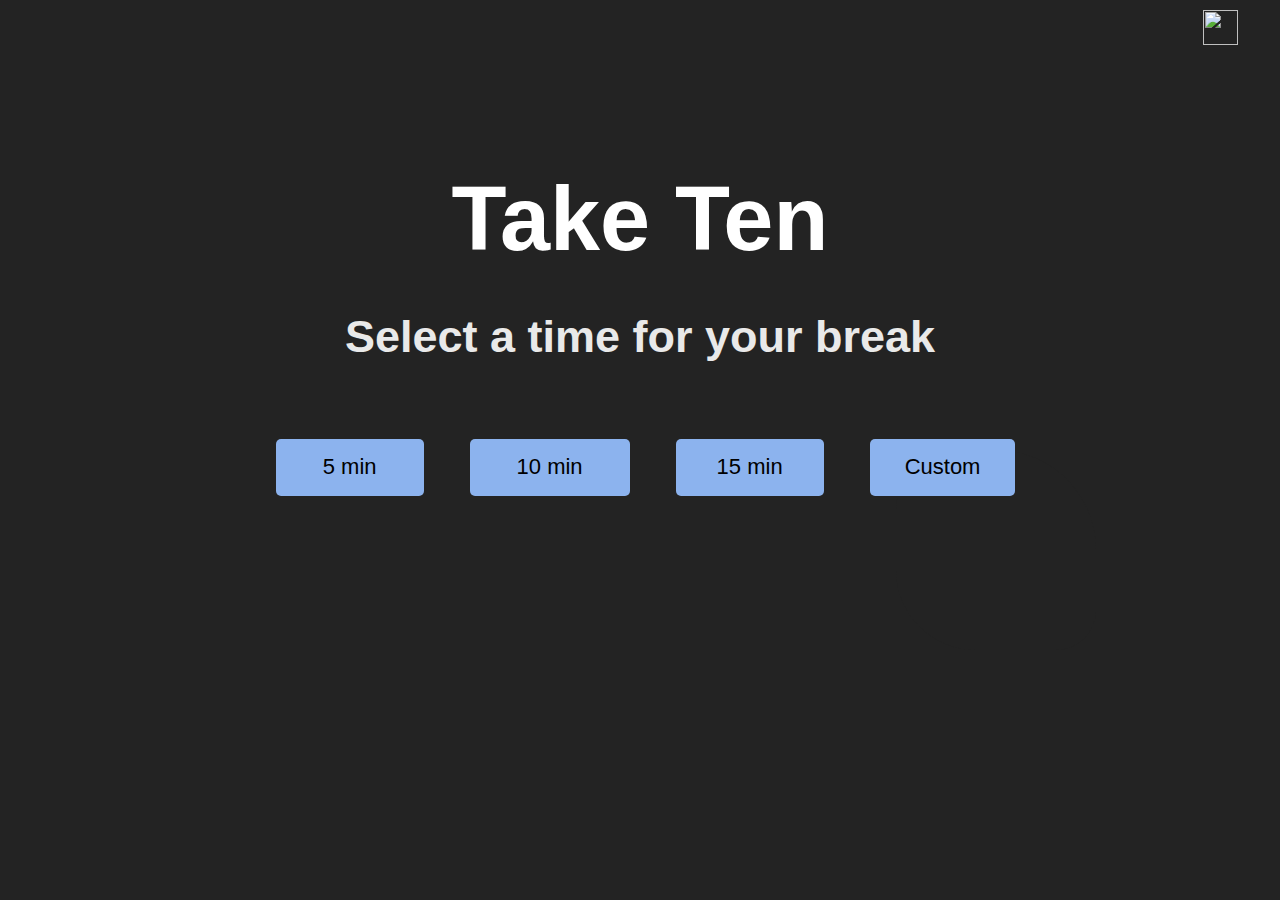
==== index.html @ 11f80980 "Add files via upload" ====
﻿<html>
<head>
    <meta name="viewport" content="width=device-width, height=device-height, initial-scale=1.0">
    <!-- <meta name="color-scheme" content="dark"> -->
    <link rel="stylesheet" type="text/css" href="main.css">
    <!-- <link rel="icon" type="image/x-icon" href="assets/icon.svg"> -->
    <!-- <link rel="stylesheet" href="styles/IconFont.css"> -->
    <link rel="stylesheet" type="text/css" href="bootstrap.css">
    <script src="scripts/jquery.min.js"></script>
    <script src="scripts/sweetalert.min.js"></script>

    <!-- Primary Meta Tags -->
    <title>Take Ten</title>
    <meta name="title" content="Self-Destructing Tabs">
    <meta name="description" content="Tackle procrastination by using self-destructing tabs and boost your productivity.">

    <!-- Open Graph / Facebook -->
    <meta property="og:type" content="website">
    <meta property="og:url" content="https://breaks.eu.org/">
    <meta property="og:title" content="Take a Break - Self-Destructing Tabs">
    <meta property="og:description"
        content="Tackle procrastination by using self-destructing tabs and boost your productivity.">
    <meta property="og:image" content="assets/banner.png">

    <!-- Twitter -->
    <!-- <meta property="twitter:card" content="summary_large_image">
    <meta property="twitter:url" content="https://breaks.eu.org/">
    <meta property="twitter:title" content="Take a Break - Self-Destructing Tabs">
    <meta property="twitter:description"
        content="Tackle procrastination by using self-destructing tabs and boost your productivity.">
    <meta property="twitter:image" content="assets/banner.png"> -->

</head>

<body class="main">
    <!-- Blobs Added -->
  <div class="shape-blob" ></div>
	<div class="shape-blob one" ></div>
	<div class="shape-blob two" ></div>
	<!-- <div class="shape-blob bone" ></div> -->
    <!-- @A dropdown menu for controlling notifications and audio alerts.----------------------------------------------------------------------------------------------------------------------------- -->
    <div class="top">
        <a  class="dropbtn" onmouseover="inside2()" onmouseleave="outside2()"  onclick="btnClick()">
            <img src="assets/settings.svg" width="35rem" height="35rem">
        </a><br>
        <div class="list" id="list2" onmouseover="inside2()" onmouseleave="outside2() ">
            <p id="show"></p>
            <label class="switch" id="switch1">
                <input type="checkbox" id="notification">
                <span onclick="Notif_Click()">Notifications</span>
            </label>
            <!-- <br>
            <label class="switch" id="switch2" >
                <input type="checkbox" id="audioAlert">
                <span onclick="Audio_Click()">Audio Alerts</span>
            </label>
            <br> -->
            <!-- <label class="switch" id="switch3" style="padding-bottom: 0.5rem;">
                <input type="checkbox" id="themeid">
                <span onclick="theme()">Color Theme</span>
            </label>
            <br> -->

        </div>

    </div>
    <!-- @2 computerised voice alert audio added which will not be visible on home screen----------------------------------------------- -->
    <!-- <div>
        <audio id="audio1" src="assets/male50.mp3" controls style="display: none;"></audio>
        <audio id="audio2" src="assets/male90.mp3" controls style="display: none;"></audio>
    </div> -->

    <h1 id="header">Take Ten</h1>
    <h2 id="subHeader" href="">Select a time for your break</h2>
    <div class="extra-btn">
        <button class="pause-btn">Pause</button>
        <button class="stop-btn">Stop</button>
    </div>
    <div id="time" style="display: none"></div>
    <div class="buttons" id="buttons">
        <ul>

            <li><a class="time-button" id="btn_front" onclick="choice(this,5)">5 min</a></li>
            <li><a class="time-button" id="btn_midL" onclick="choice(this,10)">10 min</a></li>
            <li><a class="time-button" id="btn_midR" onclick="choice(this,15)">15 min</a></li>
            <li><a class="time-button" id="btn_end" onclick="Custom(this)">Custom</a></li>


        </ul>
    </div>

    <div class="content" style="display: none">
        <div class="custom-url">
            <h3 id="content-label">Enter website directly</h3>
            <div class="enterUrlDiv">
                <input id="enterUrl" pattern="https?://.+"
                    class="form-control ui-autocomplete-input" placeholder="Go to..." name="keywords" type="url"
                    autocomplete="off" style="background: #353535;">
                <a id="urlClick" class="iconfont icon-arrow-right"></a>
            </div>
        </div>
        <h3 id="content-label">Add or select a website</h3>
        <div class="website_grid">
            <ul class="rig columns-6 websites" id="grid">
            </ul>
        </div>
    </div>

    <div class="buttons" id="takeAnotherButton" style="display: none">
        <ul>
            <li><a class="takeAnother" id="takeAnother" href="index.html">Take another break?</a></li>
        </ul>
    </div>

<!--
    <footer>

        <div id="author" class="footer-part">Copyright © Daksh P. Jain</div>
        <div id="social_icons">
            <li>
                <a href="https://daksh.eu.org" target="_blank" title="Website">
                    <span class="iconfont icon-web">
                    </span>
                </a>
            </li>
            <li>
                <a href="https://github.com/daksh777/takeabreak" target="_blank " title="GitHub">
                    <span class="iconfont icon-github" style="padding-left: 15px;">
                    </span>
                </a>
            </li>
        </div>
    </footer> -->

    <script src="scripts/jquery.scrollTo.min.js"></script>
    <script type="text/javascript" src="scripts/jquery.fancybox.pack.js?v=2.1.5"></script>
    <script type="text/javascript" src="scripts/bootstrap.min.js"></script>

    <script src="scripts/main.js" type="text/javascript"></script>
    <script>
        window.onbeforeunload = function () {
            closeChildren();

        };
    </script>

    <div class="modal fade" id="myModal" role="dialog">
        <div class="modal-dialog">
            <div class="modal-content">
                <div class="modal-header">
                    <button type="button" class="close" data-dismiss="modal">
                        <span aria-hidden="true">&times;</span>
                        <span class="sr-only">Close</span>
                    </button>
                    <h4 class="modal-title" id="myModalLabel">Add Custom Site</h4>
                </div>

                <div class="modal-body">
                    <form class="custom-site-form">
                        <div class="form-group">
                            <label class="col-sm-2 control-label" for="inputEmail3"
                                style="color: white;font-family: 'Product Sans'">Card Label</label>
                            <div class="col-sm-10" style="padding-bottom: 15px;padding-top: 10px;">
                                <input type="site" class="form-control" id="inputSiteName"
                                    placeholder="My personal website" autofocus>
                                <p style="display: none; margin-top: 4px; margin-left: 3px;" id="erro"></p>
                            </div>
                        </div>
                        <div class="form-group">
                            <label class="col-sm-2 control-label" for="inputPassword3"
                                style="color: white;font-family: 'Product Sans'">Link</label>
                            <div class="col-sm-10" style="padding-top: 10px;">
                                <input type="site_link" class="form-control" id="inputSiteLink"
                                    placeholder="https://khushigupta123.github.io/CV/" <!--onblur="checkURL(this)" -->
                                <p style="display: none; margin-top: 4px; margin-left: 3px;" id="error"></p>
                            </div>
                        </div>
                    </form>
                </div>

                <div class="modal-footer">
                    <button type="button" class="btn btn-secondary" data-dismiss="modal" id="modalClose">Close</button>
                    <button type="submit" class="btn btn-primary" id="addSiteButton">Add Site</button>
                </div>
            </div>
        </div>
    </div>
    </div>

</body>

</html>
---- main.css ----
@import url('https://fonts.googleapis.com/css2?family=Roboto+Slab&display=swap');

.swal2-styled {
    font-family: 'Product Sans';
}

.swal2-styled.swal2-confirm {
    color: #000 !important;
    background-color: rgb(140, 179, 238) !important;
}

body,
html {
    overflow: auto !important;
}

@font-face {
    font-family: 'Product Sans';
    src: url('../fonts/ProductSans-Bold.woff2') format('woff2'),
        url('fonts/ProductSans-Bold.woff') format('woff');
    font-weight: bold;
    font-style: normal;
    font-display: swap;
}

@font-face {
    font-family: 'Product Sans';
    src: url('../fonts/ProductSans-Regular.woff2') format('woff2'),
        url('fonts/ProductSans-Regular.woff') format('woff');
    font-weight: normal;
    font-style: normal;
    font-display: swap;
}

@media screen {
    html {
        padding: 10px;
    }

    .buttons ul {
        left: 54%;
    }
}

#delete {
    border-color: transparent;
}

#delete {
    border-color: transparent;
    cursor: pointer;
    z-index: 100;
    margin-left: -25px;
    margin-top: -4.5vh;
    padding-top: 5vh;
    padding-right: 5px;

}

@media screen and (max-width:690px) {
    #delete {
        margin-left: 232px;
        margin-top: -27.2vh;
    }
}

.rig ul li {
    display: inline;
    text-align: center
}

li {
    display: list-item
}

h1,
ul.rig li {
    font-family: 'Product Sans', sans-serif
}

ul.rig li {
    background: #fff
}

ul.rig {
    list-style: none;
    font-size: 0;
    margin-right: 10%
}

ul.rig li {
    background-color: #353535;
    display: inline-block;
    padding: 15px;
    margin: 0 0 2.5% 2.5%;
    font-size: 1.6vw;
    text-align: center;
    vertical-align: top;
    box-sizing: border-box;
    -moz-box-sizing: border-box;
    -webkit-box-sizing: border-box;
    border-radius: 5px;
    transition: .3s
}

ul.rig li:hover {
    background: #424242;
    transition: .3s
}

ul.rig li img {
    max-width: 100%;
    height: 12%;
    margin: 0 0 13px
}

ul.rig li h3 {
    margin: 0 0 5px
}

ul.rig li p {
    font-size: .9em;
    line-height: 0;
    margin: 10px 0 8px;
    color: #2b2b2b
}

ul.rig.websites li p {
    color: #fff;
    line-height: 0;
    margin: 10px 0 8px;
    font-size: 1.5vw
}

ul.rig.columns-6 li {
    cursor: pointer;
    width: 14.16%
}

@media screen and (max-width:690px) {
    ul.rig.columns-6 li {
        width: auto;
    }

    ul.rig li {
        display: list-item;
        margin: 10%;
    }

    ul.rig.websites li p {
        font-size: 5vw;
    }

    .form-control,
    input[type=password],
    input[type=select],
    input[type=text] {
        padding: 0px 25px !important;
        margin: 0;
    }
}

/* Styling of the Dropdown begins------------------------------------------------------------------------------------------------------ */
.top{
    width: 100%;
    height: max-content;
    margin: 0rem;
    display: block;
}
.dropbtn{
    float: right;
    margin: 0rem 2rem 0rem 0rem;
    transition: 0.3s ease-in-out;
 }
 .dropbtn:hover{
    cursor: pointer;
    transform-origin: center;
    transform: rotate(120deg);
 }
 #list2{
    height:50px;
    margin: 1rem -4rem 0rem 0rem;
    float: right;
    display: none;
    background-color: #353535;
    border-radius: 5px;
 }
 #list2 label{
    text-decoration: none;
    color: white;
    pointer-events: none;
 }
 #list2 span:hover{
    color: grey;
    cursor: pointer;
 }
 #list2 input:hover{
     cursor: pointer;
 }
 .switch {
    z-index: 0;
    position: relative;
    display: inline-block;
    padding: 0.8rem 2rem 0rem 2rem;
    color: rgba(var(--pure-material-onsurface-rgb, 0, 0, 0), 0.87);
    font-family: var(--pure-material-font, "Roboto", "Segoe UI", BlinkMacSystemFont, system-ui, -apple-system);
    font-size: 16px;
    line-height: 1.5;
}

/* @Input Checkbox Styling */
.switch > input {
    appearance: none;
    -moz-appearance: none;
    -webkit-appearance: none;
    z-index: -1;
    position: absolute;
    right: 1rem;
    top: 0.1rem;
    display: block;
    margin: 0;
    border-radius: 50%;
    width: 40px;
    height: 40px;
    background-color: rgba(var(--pure-material-onsurface-rgb, 0, 0, 0), 0.38);
    outline: none;
    opacity: 0;
    transform: scale(1);
    pointer-events: auto;
    transition: opacity 0.3s 0.1s, transform 0.2s 0.1s;
}

/* @Span Styling */
.switch > span {
    display: inline-block;
    width: 100%;
    cursor: pointer;
    pointer-events: auto;
}
.switch > span::before {
    content: "";
    float: right;
    display: inline-block;
    margin: 5px 0 5px 10px;
    border-radius: 7px;
    width: 36px;
    height: 14px;
    background-color: rgba(var(--pure-material-onsurface-rgb, 0, 0, 0), 0.38);
    vertical-align: top;
    transition: background-color 0.2s, opacity 0.2s;
}
.switch > span::after {
    content: "";
    position: absolute;
    top: 0.9rem;
    right: 3rem;
    border-radius: 50%;
    width: 20px;
    height: 20px;
    background-color: rgb(var(--pure-material-onprimary-rgb, 255, 255, 255));
    box-shadow: 0 3px 1px -2px rgba(0, 0, 0, 0.2), 0 2px 2px 0 rgba(0, 0, 0, 0.14), 0 1px 5px 0 rgba(0, 0, 0, 0.12);
    transition: background-color 0.2s, transform 0.2s;
}

/* @Checkbox Checked */
.switch > input:checked {
    right: 1.3rem;
    top: 0.3rem;
    background-color: rgb(var(--pure-material-primary-rgb, 33, 150, 243));
}

.switch > input:checked + span::before {
    background-color: rgba(var(--pure-material-primary-rgb, 33, 150, 243), 0.6);
}

.switch > input:checked + span::after {
    background-color: rgb(var(--pure-material-primary-rgb, 33, 150, 243));
    transform: translateX(16px);
}
.switch > input {
    opacity: 0.04;
}

.switch > input:focus {
    opacity: 0.12;
}

.switch:hover > input:focus {
    opacity: 0.16;
}
.switch > input:active {
    opacity: 1;
    transform: scale(0);
    transition: transform 0s, opacity 0s;
}

.switch > input:active + span::before {
    background-color: rgba(var(--pure-material-primary-rgb, 33, 150, 243), 0.6);
}

.switch > input:checked:active + span::before {
    background-color: rgba(var(--pure-material-onsurface-rgb, 0, 0, 0), 0.38);
}

.switch > input:disabled {
    opacity: 0;
}

.switch > input:disabled + span {
    color: rgb(var(--pure-material-onsurface-rgb, 0, 0, 0));
    opacity: 0.38;
    cursor: default;
}

.switch > input:disabled + span::before {
    background-color: rgba(var(--pure-material-onsurface-rgb, 0, 0, 0), 0.38);
}

.switch > input:checked:disabled + span::before {
    background-color: rgba(var(--pure-material-primary-rgb, 33, 150, 243), 0.6);
}


/* Dropdown Styling Ends-------------------------------------------------------------------------------------------------------------- */


.button,
input.button {
    position: relative;
    display: inline-block;
    margin-right: 1em;
    margin-bottom: 1.34em;
    padding: .667em 2em;
    border-bottom: none;
    -webkit-border-radius: .333em;
    -moz-border-radius: .333em;
    border-radius: .333em;
    background-color: rgba(84, 87, 102, 1);
    color: #fff !important;
    text-decoration: none !important;
    text-transform: uppercase;
    font-size: .778em !important;
    font-family: 'Product Sans', sans-serif !important;
    line-height: 1.714em !important;
    cursor: pointer
}

.buttons ul li a {
    text-decoration: none
}

h1,
h2 {
    color: #e9e9e9
}

html {
    -webkit-background-size: cover;
    -moz-background-size: cover;
    -o-background-size: cover;
    background-size: cover;
    position: relative;
    background: #232323
}

:root{
    --colorful:#232323;
}

.colorful-theme{
    --colorful:#fcd56c;
    --colorful1:#ED1250;
    --colorful2:#81c995;
    --colorful3:#8ab4f8;
}

/* Blob Added Start*/
.shape-blob {
    background-color: var(--colorful);
    z-index: -1;
	height: 200px;
	width: 200px;
	border-radius: 30% 50% 20% 40%;
  	animation:
		transform 20s ease-in-out infinite both alternate,
		movement_one 40s ease-in-out infinite both;
	opacity:.7;
	position: absolute;
	left: 70%;
	top: 50%;
}
.shape-blob.one{
    background-color: var(--colorful1);
    z-index: -1;
	height: 500px;
	width: 500px;
	left: -200px;
	top: -150px;
	transform: rotate(-180deg);
	animation: transform 30s ease-in-out infinite both alternate, movement_two 60s ease-in-out infinite both;
}

.shape-blob.two{
    background-color: var(--colorful2);
    z-index: -1;
	height: 350px;
	width: 350px;
	left: 500px;
	top: -150px;
	transform: rotate(-180deg);
	animation: transform 30s ease-in-out infinite both alternate, movement_two 60s ease-in-out infinite both;
}
/* .shape-blob.bone{
    overflow: hidden;
    background-color: var(--colorful3);
    z-index: -1;
	height: 300px;
	width: 300px;
	left: 200px;
	bottom:-80%;
	transform: rotate(-180deg);
	animation: transform 30s ease-in-out infinite both alternate, movement_two 60s ease-in-out infinite both;
} */

@keyframes transform
{
    0%,
  100% { border-radius: 33% 67% 70% 30% / 30% 30% 70% 70%; }
   20% { border-radius: 37% 63% 51% 49% / 37% 65% 35% 63%; }
   40% { border-radius: 36% 64% 64% 36% / 64% 48% 52% 36%; }
   60% { border-radius: 37% 63% 51% 49% / 30% 30% 70% 70%; }
   80% { border-radius: 40% 60% 42% 58% / 41% 51% 49% 59%; }
}


@keyframes movement_one
{
    0%,
  100% { transform: none; }
   50% { transform: translate(50%, 20%) rotateY(10deg) scale(1.2); }
}

@keyframes movement_two
{
    0%,
  500% { transform: none; }
   50% { transform: translate(50%, 20%) rotate(-200deg) scale(1.2);}
}
/* Blob Added End */


body {
    margin: 0 0 100px
}

.buttons {
    overflow: hidden
}

* {
    margin: 0
}

#content {
    width: 700px;
    margin-left: auto;
    margin-right: auto;
    border-style: solid;
    border-width: 5px
}

h1 {
    font-size: 90px;
    text-align: center;
    margin-top: 140px;
    margin-bottom: 40px;
    color: #fff
}


h2 {
    font-size: 45px;
    font-family: 'Product Sans', sans-serif;
    text-align: center
}

h2 {
    margin-bottom: 60px
}

h3#content-label {
    font-family: 'Product Sans', sans-serif;
    text-align: center;
    font-size: 2.8em;
    padding-bottom: .3em;
    color: #e9e9e9
}

.buttons ul,
.buttons ul li {
    list-style: none;
    padding: 0;
    position: relative;
    float: left;
    margin-right: 30px !important
}

div.buttons {
    position: relative;
    padding-bottom: 50px;
}

.buttons {
    float: left;
    width: 100%;
    position: relative
}

/*----------- Stop Button style */

.extra-btn{
    height: auto;
    margin-bottom: 3em;
    display: flex;
    gap: 2em;
    justify-content: center;
    display: none;
}
.extra-btn.active{
    display: flex;
}


.stop-btn,.pause-btn{
    background: #8cb3ee;
    width: 8em;
    height: 2.3em;
    border-radius: 0.35em;
    font-size: 1.2em;
    outline: none;
    border: none;
    cursor: pointer;
    color: black;
}
.pause-btn{
    background-color: #6e7881;
    color: white;
}

.stop-btn:hover{
    background: #78a9f3;
}
.pause-btn:hover{
    background-color: #636b72;
}

.buttons ul {
    clear: left;
    margin-bottom: 10px;
    left: 51%;
    text-align: center
}

.buttons ul li {
    display: block;
    margin: 1rem;
    right: 50%
}

#btn_midL,
.buttons ul li a {
    padding: 14px 47px
}

.buttons ul li a {
    font-family: 'Product Sans', sans-serif;
    cursor: pointer;
    color: #000;
    font-size: 22px;
    float: left;
    transition: .3s;
    display: block;
    line-height: 1.3em
}

#btn_end:hover,
#btn_midL:hover,
#btn_midR:hover,
#takeAnother:hover,
.buttons #btn_front:hover {
    background: #75a8f5
}

#btn_end,
#btn_front,
#btn_midL,
#btn_midR,
#takeAnother {
    background: #8cb3ee;
    border-radius: 5px !important
}

#btn_front {
    border-radius: 10px 0 0 10px
}

#btn_midR {
    padding: 14px 41px
}

#btn_end {
    border-radius: 0 10px 10px 0;
    padding: 14px 35px;
    width: -webkit-fill-available;
    width: -moz-available;
}

div#takeAnotherButton {
    top: 200px;
    margin-bottom: 200px
}

#takeAnother {
    border-radius: 10px
}

div#social_icons,
footer {
    position: absolute
}

#author,
.footer-part {
    bottom: 1.4em
}

input::-webkit-input-placeholder {
    font-family: 'Product Sans' !important;
    color: #dbdbdb;
    transition: .3s
}

input:focus::-webkit-input-placeholder {
    color: #fff
}

.footer a,
.footer-part {
    font-family: 'Product Sans', sans-serif;
    font-size: 14px
}

footer {
    left: 0;
    bottom: 0;
    height: 60px;
    width: 100%;
    background-color: #353535
}

div#social_icons {
    display: inline-flex;
    right: .5em;
    list-style-type: none;
    margin-right: 1em;
    bottom: .9em
}

.footer a {
    color: #8b8b8b;
    text-decoration: none;
    position: fixed;
    height: auto
}

#author a,
.footer-part {
    color: #a8a8a8;
    text-decoration: none
}

.footer-part {
    position: absolute;
    right: 1vh
}

#author a:hover {
    color: #ededed
}

#author {
    left: 2em
}

.form-control,
input[type=password],
input[type=select],
input[type=submit],
input[type=text] {
    font-size: 1.2em;
    font-family: 'Product Sans' !important;
    border-radius: 2px
}

.form-control,
input[type=password],
input[type=select],
input[type=text] {
    height: 40px;
    padding: 0 25px;
    background: #1f1f1f;
    border-radius: 5px;
    border: none;
    outline: 0;
    color: #fff;
    -webkit-appearance: none
}

.form-control:focus,
input[type=password]:focus,
input[type=select]:focus,
input[type=text]:focus {
    outline: 0;
    box-shadow: none;
    opacity: .9
}

.form-control::-webkit-input-placeholder,
input[type=password]::-webkit-input-placeholder,
input[type=select]::-webkit-input-placeholder,
input[type=text]::-webkit-input-placeholder {
    font-family: "Apercu Light", "Helvetica Neue", Helvetica, Arial, sans-serif;
    font-weight: 200;
    color: #9b9a99;
    opacity: .85
}

.form-control:-moz-placeholder,
input[type=password]:-moz-placeholder,
input[type=select]:-moz-placeholder,
input[type=text]:-moz-placeholder {
    font-family: "Apercu Light", "Helvetica Neue", Helvetica, Arial, sans-serif;
    font-weight: 200;
    color: #dad9d4
}

.form-control:-ms-input-placeholder,
input[type=password]:-ms-input-placeholder,
input[type=select]:-ms-input-placeholder,
input[type=text]:-ms-input-placeholder {
    font-family: "Apercu Light", "Helvetica Neue", Helvetica, Arial, sans-serif;
    font-weight: 200;
    color: #dad9d4
}

.enterUrlDiv {
    text-align: center;
    position: relative;
    margin-bottom: -25px
}

.custom-url {
    margin-bottom: 3.5em;
    margin-top: 3.5em
}

a#urlClick,
a#urlClick:hover {
    padding-top: .3em;
    padding-bottom: .3em;
    padding-left: .3em;
    cursor: pointer
}

a#urlClick {
    color: #bdbdbd;
    vertical-align: middle
}

a#urlClick:hover {
    color: #fff
}

input#enterUrl {
    display: inline-block;
    padding-left: 20px
}

@keyframes ball-l {

    0%,
    50% {
        -webkit-transform: rotate(0) translate(0);
        transform: rotate(0) translateX(0)
    }

    100% {
        -webkit-transform: rotate(50deg) translateX(-2.5em);
        transform: rotate(50deg) translateX(-2.5em)
    }
}

@keyframes ball-r {
    0% {
        -webkit-transform: rotate(-50deg) translateX(2.5em);
        transform: rotate(-50deg) translateX(2.5em)
    }

    100%,
    50% {
        -webkit-transform: rotate(0) translateX(0);
        transform: rotate(0) translateX(0)
    }
}

@keyframes shadow-l-n {

    0%,
    50% {
        opacity: .5;
        -webkit-transform: translateX(0);
        transform: translateX(0)
    }

    100% {
        opacity: .125;
        -webkit-transform: translateX(-1.75);
        transform: translateX(-1.75em)
    }
}

@keyframes shadow-r-n {
    0% {
        opacity: .125;
        -webkit-transform: translateX(1.75em);
        transform: translateX(1.75em)
    }

    100%,
    50% {
        opacity: .5;
        -webkit-transform: translateX(0);
        transform: translateX(0)
    }
}

@media screen and (max-width:690px) {
    h1 {
        font-size: 70px;
        margin-top: 30%
    }

    h2 {
        font-size: 35px
    }

    .buttons ul {
        margin-top: 0
    }

    .buttons ul li {
        line-height: 60px;
        float: none
    }

    .buttons ul li a {
        font-size: 22px;
        margin-bottom: 10px;
        width: 45px;
        border-radius: 10px;
        border-width: 2px 1px
    }

    #btn_front,
    #btn_midL {
        width: -webkit-fill-available;
        width: -moz-available;
        border-radius: 10px
    }

    #btn_midR {
        width: 89px;
        border-radius: 10px
    }

    #btn_end {
        width: -webkit-fill-available;
        width: -moz-available;
        border-radius: 10px
    }

    .footer {
        bottom: 10px;
        left: 20px;
        font-size: 10px
    }

    #takeAnotherButton {
        font-size: 14px;
        margin-bottom: 10px
    }

    a#takeAnotherButton {
        font-size: 20px;
        margin-bottom: 10px;
        width: 200px
    }

    div#takeAnotherButton {
        top: -370px
    }

    #takeAnother {
        font-size: 13px;
        width: 125px;
        padding-bottom: 2px
    }
}

@media only screen and (min-device-width:320px) and (max-device-width:400px) and (orientation:portrait) {

    h1 {
        font-size: 51px;
        margin-top: 20%
    }

    h2 {
        font-size: 22px;
        margin-bottom: 32px
    }

    .buttons ul {
        margin-top: 0
    }

    .buttons ul li {
        line-height: 60px;
        float: none
    }

    .buttons ul li a {
        font-size: 22px;
        margin-bottom: 10px;
        width: 72px;
        height: 29px
    }

    #btn_front,
    #btn_midL {
        border-width: 2px 1px;
        width: 65px;
        border-radius: 10px;
        height: 29px
    }

    #btn_midR {
        border-radius: 10px;
        width: 77px;
        height: 29px
    }

    #btn_end {
        height: 29px
    }

    .footer a {
        font-size: 11px
    }

    .footer #author {
        position: absolute;
        bottom: 10px;
        left: 20px;
        font-size: 11px
    }

    div#takeAnotherButton {
        top: -270px
    }

    #takeAnother {
        font-size: 13px;
        width: 125px;
        padding-bottom: 2px
    }

    .extra-btn.active{
        flex-direction: column;
        align-items: center;
    }
}

@media only screen and (min-device-width:360px) and (max-device-width:777px) and (orientation:portrait) {

    #btn_front,
    #btn_midL {
        width: 65px
    }

    #btn_front,
    #btn_midL,
    #btn_midR {
        border-width: 2px 1px;
        border-radius: 10px;
        height: 29px
    }

    #btn_end,
    #btn_front,
    #btn_midL,
    #btn_midR {
        height: 29px
    }

    h1 {
        font-size: 61px;
        margin-top: 30%
    }

    h2 {
        font-size: 27px;
        margin-bottom: 20%
    }

    .buttons ul {
        margin-top: 0
    }

    .buttons ul li {
        line-height: 60px;
        float: none
    }

    .buttons ul li a {
        font-size: 22px;
        margin-bottom: 10px;
        width: 65px;
        height: 29px
    }

    #author,
    #takeAnother {
        font-size: 13px
    }

    #btn_midR {
        width: 77px
    }

    div#takeAnotherButton {
        top: -370px
    }

    #takeAnother {
        width: 125px;
        padding-bottom: 2px
    }

    .footer #author {
        position: absolute;
        bottom: 10px;
        left: 20px
    }
    .extra-btn.active{
        flex-direction: column;
        align-items: center;
    }
}

@media only screen and (min-device-width:360px) and (max-device-width:773px) and (orientation:landscape) {
    h2 {
        text-align: center
    }

    h1 {
        font-size: 59px;
        margin-top: 30px;
        margin-bottom: 16px
    }

    h2 {
        font-size: 29px;
        margin-bottom: 30px;
        color: #e9e9e9
    }

    .buttons {
        width: 100%;
        overflow: hidden;
        position: relative
    }

    .buttons ul {
        margin-bottom: 50px;
        left: 50%
    }

    .buttons ul li {
        margin: 0;
        padding: 0;
        right: 50%
    }

    .buttons ul li a {
        font-size: 18px;
        padding: 14px 44px;
    }

    .footer a {
        font-size: 10px
    }
}

@media only screen and (min-device-width:768px) and (max-device-width:1024px) and (orientation:portrait) {

    .buttons,
    .buttons ul,
    .buttons ul li {
        float: left;
        position: relative
    }

    .buttons ul,
    h2 {
        text-align: center
    }

    .footer a,
    h2 {
        font-family: 'Product Sans', sans-serif
    }

    h1 {
        font-size: 90px;
        margin-top: 25%;
        margin-bottom: 5%
    }

    h2 {
        font-size: 45px;
        margin-bottom: 25%;
        color: #e9e9e9
    }

    .buttons {
        width: 100%;
        overflow: hidden
    }

    .buttons ul {
        clear: left;
        list-style: none;
        margin-bottom: 50px;
        padding: 0;
        left: 50%
    }

    .buttons ul li {
        display: block;
        list-style: none;
        margin: 0;
        padding: 0;
        right: 50%
    }

    .buttons ul li a {
        font-size: 21px
    }

    .footer #author,
    .footer a {
        font-size: 19px
    }

    #btn_midL {
        padding: 14px 40px
    }

    #btn_end {
        display: inline
    }

    .footer a {
        color: #dbdbdb;
        text-decoration: none
    }
}

@media only screen and (min-device-width:768px) and (max-device-width:1024px) and (orientation:landscape) {

    h1,
    h2 {
        color: #e9e9e9;
        font-family: 'Product Sans', sans-serif;
        text-align: center
    }

    .buttons,
    .buttons ul,
    .buttons ul li {
        position: relative;
        float: left
    }

    .buttons ul,
    h1,
    h2 {
        text-align: center
    }

    h1 {
        font-size: 90px;
        margin-top: 130px;
        margin-bottom: 36px
    }

    h2 {
        font-size: 45px;
        margin-bottom: 60px
    }

    .buttons {
        width: 100%;
        overflow: hidden
    }

    .buttons ul {
        clear: left;
        list-style: none;
        margin-bottom: 50px;
        padding: 0;
        left: 50%
    }

    .buttons ul li {
        display: block;
        list-style: none;
        margin: 0;
        padding: 0;
        right: 50%
    }

    .buttons ul li a {
        font-family: 'Product Sans', sans-serif;
        color: #303030;
        font-size: 36px;
        background: #dbdbdb;
        padding: 14px 44px;
        text-decoration: none;
        float: left;
        transition: .3s;
        display: block;
        line-height: 1.3em
    }

    .footer a {
        font-family: 'Product Sans', sans-serif;
        font-size: 20px
    }

    .footer a {
        color: #dbdbdb;
        text-decoration: none
    }
}

.sweet-alert {
    position: fixed;
    display: none
}

.sweet-overlay {
    background-color: #000;
    -ms-filter: "progid:DXImageTransform.Microsoft.Alpha(Opacity=40)";
    background-color: rgba(0, 0, 0, .4);
    left: 0;
    right: 0;
    top: 0;
    bottom: 0;
    z-index: 10000
}

.sweet-alert {
    background-color: #424242;
    font-family: 'Open Sans', 'Helvetica Neue', Helvetica, Arial, sans-serif;
    width: 478px;
    padding: 17px;
    border-radius: 5px;
    text-align: center;
    left: 50%;
    top: 50%;
    margin-left: -256px;
    margin-top: -200px;
    overflow: hidden;
    z-index: 99999
}

@media all and (max-width:540px) {
    .sweet-alert {
        width: auto;
        margin-left: 0;
        margin-right: 0;
        left: 15px;
        right: 15px
    }
}

.sweet-alert h2 {
    color: #fff;
    font-size: 30px;
    text-align: center;
    font-weight: 600;
    text-transform: none;
    position: relative;
    margin: 25px 0;
    padding: 0;
    line-height: 40px;
    display: block
}

.sweet-alert p {
    font-family: 'Product Sans';
    color: #fff;
    font-size: 16px;
    font-weight: 300;
    position: relative;
    text-align: inherit;
    float: none;
    margin: 0;
    padding: 0;
    line-height: normal
}

.sweet-alert fieldset {
    border: none;
    position: relative
}

.sweet-alert .sa-error-container {
    background-color: #f1f1f1;
    margin-left: -17px;
    margin-right: -17px;
    overflow: hidden;
    padding: 0 10px;
    max-height: 0;
    webkit-transition: padding .15s, max-height .15s;
    transition: padding .15s, max-height .15s
}

.sweet-alert .sa-error-container.show {
    padding: 10px 0;
    max-height: 100px;
    webkit-transition: padding .2s, max-height .2s;
    transition: padding .25s, max-height .25s
}

.sweet-alert .sa-error-container .icon {
    display: inline-block;
    width: 24px;
    height: 24px;
    border-radius: 50%;
    background-color: #ea7d7d;
    color: #fff;
    line-height: 24px;
    text-align: center;
    margin-right: 3px
}

.sweet-alert .sa-error-container p {
    display: inline-block
}

.sweet-alert .sa-input-error {
    position: absolute;
    top: 29px;
    right: 26px;
    width: 20px;
    height: 20px;
    opacity: 0;
    -webkit-transform: scale(.5);
    transform: scale(.5);
    -webkit-transform-origin: 50% 50%;
    transform-origin: 50% 50%;
    -webkit-transition: all .1s;
    transition: all .1s
}

.sweet-alert .sa-input-error::after,
.sweet-alert .sa-input-error::before {
    content: "";
    width: 20px;
    height: 6px;
    background-color: #f06e57;
    border-radius: 3px;
    position: absolute;
    top: 50%;
    margin-top: -4px;
    left: 50%;
    margin-left: -9px
}

.sweet-alert .sa-input-error::before {
    -webkit-transform: rotate(-45deg);
    transform: rotate(-45deg)
}

.sweet-alert .sa-input-error::after {
    -webkit-transform: rotate(45deg);
    transform: rotate(45deg)
}

.sweet-alert .sa-input-error.show {
    opacity: 1;
    -webkit-transform: scale(1);
    transform: scale(1)
}

.sweet-alert.show-input input {
    display: block
}

.sweet-alert .sa-confirm-button-container {
    display: inline-block;
    position: relative
}

.sweet-alert .la-ball-fall {
    position: absolute;
    left: 50%;
    top: 50%;
    margin-left: -27px;
    margin-top: 4px;
    opacity: 0;
    visibility: hidden
}

.sweet-alert input {
    width: 100%;
    border-radius: 5px;
    height: 43px;
    margin-top: 10px;
    margin-bottom: 17px;
    font-size: 18px;
    padding: 0 12px;
    display: none;
    -webkit-transition: all .3s;
    transition: all .3s
}

.sweet-alert input:focus::-moz-placeholder {
    transition: opacity .3s 30ms ease;
    opacity: .5
}

.sweet-alert input:focus:-ms-input-placeholder {
    transition: opacity .3s 30ms ease;
    opacity: .5
}

.sweet-alert input:focus::-webkit-input-placeholder {
    transition: opacity .3s 30ms ease;
    opacity: .5
}

.sweet-alert input::-moz-placeholder {
    color: #fff
}

.sweet-alert input:-ms-input-placeholder {
    color: #fff
}

.sweet-alert input::-webkit-input-placeholder {
    color: #fff
}

.sweet-alert button {
    transition: 0.2s !important;
    font-family: 'Product Sans';
    background-color: #8cb3ee !important;
    color: #fff;
    border: none;
    box-shadow: none;
    font-size: 17px;
    font-weight: 500;
    -webkit-border-radius: 4px;
    border-radius: 5px;
    padding: 10px 32px;
    margin: 26px 5px 0;
    cursor: pointer;
    color: black !important;
}

.sweet-alert button:focus {
    outline: 0;
    box-shadow: 0 0 2px rgba(128, 179, 235, .5), inset 0 0 0 1px rgba(0, 0, 0, .05)
}

button.confirm:hover {
    transition: 0.2s;
    background-color: #75a8f5 !important;
}

button.confirm {
    box-shadow: none !important;
}

.confirm .sweet-alert button:hover {
    background-color: #75a8f5 !important;
}

.sweet-alert button[disabled] {
    opacity: .6;
    cursor: default
}

.sweet-alert button::-moz-focus-inner {
    border: 0
}

.sweet-alert[data-has-cancel-button=false] button {
    box-shadow: none !important
}

.sweet-alert[data-has-confirm-button=false][data-has-cancel-button=false] {
    padding-bottom: 40px
}

@keyframes showSweetAlert {
    0% {
        transform: scale(.7);
        -webkit-transform: scale(.7)
    }

    45% {
        transform: scale(1.05);
        -webkit-transform: scale(1.05)
    }

    80% {
        transform: scale(.95);
        -webkit-transform: scale(.95)
    }

    100% {
        transform: scale(1);
        -webkit-transform: scale(1)
    }
}

@keyframes hideSweetAlert {
    0% {
        transform: scale(1);
        -webkit-transform: scale(1)
    }

    100% {
        transform: scale(.5);
        -webkit-transform: scale(.5)
    }
}

@keyframes slideFromTop {
    0% {
        top: 0
    }

    100% {
        top: 50%
    }
}

@keyframes slideToTop {
    0% {
        top: 50%
    }

    100% {
        top: 0
    }
}

@keyframes slideFromBottom {
    0% {
        top: 70%
    }

    100% {
        top: 50%
    }
}

@keyframes slideToBottom {
    0% {
        top: 50%
    }

    100% {
        top: 70%
    }
}

.showSweetAlert[data-animation=pop] {
    -webkit-animation: showSweetAlert .3s;
    animation: showSweetAlert .3s
}

.showSweetAlert[data-animation=none] {
    -webkit-animation: none;
    animation: none
}

.showSweetAlert[data-animation=slide-from-top] {
    -webkit-animation: slideFromTop .3s;
    animation: slideFromTop .3s
}

.hideSweetAlert[data-animation=pop] {
    -webkit-animation: hideSweetAlert .2s;
    animation: hideSweetAlert .2s
}

.hideSweetAlert[data-animation=none] {
    -webkit-animation: none;
    animation: none
}

.hideSweetAlert[data-animation=slide-from-top] {
    -webkit-animation: slideToTop .4s;
    animation: slideToTop .4s
}

@keyframes animateSuccessTip {

    0%,
    54% {
        width: 0;
        left: 1px;
        top: 19px
    }

    70% {
        width: 50px;
        left: -8px;
        top: 37px
    }

    84% {
        width: 17px;
        left: 21px;
        top: 48px
    }

    100% {
        width: 25px;
        left: 14px;
        top: 45px
    }
}

@keyframes animateSuccessLong {

    0%,
    65% {
        width: 0;
        right: 46px;
        top: 54px
    }

    84% {
        width: 55px;
        right: 0;
        top: 35px
    }

    100% {
        width: 47px;
        right: 8px;
        top: 38px
    }
}

@keyframes rotatePlaceholder {

    0%,
    5% {
        transform: rotate(-45deg);
        -webkit-transform: rotate(-45deg)
    }

    100%,
    12% {
        transform: rotate(-405deg);
        -webkit-transform: rotate(-405deg)
    }
}

@keyframes animateErrorIcon {
    0% {
        transform: rotateX(100deg);
        -webkit-transform: rotateX(100deg);
        opacity: 0
    }

    100% {
        transform: rotateX(0);
        -webkit-transform: rotateX(0);
        opacity: 1
    }
}

@keyframes animateXMark {

    0%,
    50% {
        transform: scale(.4);
        -webkit-transform: scale(.4);
        margin-top: 26px;
        opacity: 0
    }

    80% {
        transform: scale(1.15);
        -webkit-transform: scale(1.15);
        margin-top: -6px
    }

    100% {
        transform: scale(1);
        -webkit-transform: scale(1);
        margin-top: 0;
        opacity: 1
    }
}

@keyframes pulseWarning {
    0% {
        border-color: #f8d486
    }

    100% {
        border-color: #f8bb86
    }
}

@keyframes pulseWarningIns {
    0% {
        background-color: #f8d486
    }

    100% {
        background-color: #f8bb86
    }
}

@keyframes rotate-loading {
    0% {
        transform: rotate(0)
    }

    100% {
        transform: rotate(360deg)
    }
}

/*!
 * Load Awesome v1.1.0 (http://github.danielcardoso.net/load-awesome/)
 * Copyright 2015 Daniel Cardoso <@DanielCardoso>
 * Licensed under MIT
 */

@keyframes ball-fall {
    0% {
        opacity: 0;
        -webkit-transform: translateY(-145%);
        -moz-transform: translateY(-145%);
        -o-transform: translateY(-145%);
        transform: translateY(-145%)
    }

    10%,
    90% {
        opacity: .5
    }

    20%,
    80% {
        opacity: 1;
        -webkit-transform: translateY(0);
        -moz-transform: translateY(0);
        -o-transform: translateY(0);
        transform: translateY(0)
    }

    100% {
        opacity: 0;
        -webkit-transform: translateY(145%);
        -moz-transform: translateY(145%);
        -o-transform: translateY(145%);
        transform: translateY(145%)
    }
}

.sweet-alert .cancel {
    display: inline-block;
    background: transparent !important;
    color: white !important;
}

.sweet-alert .cancel:hover {
    color: rgb(209, 209, 209) !important
}

.moti_title {
    font-size: 18px;
    padding-bottom: 7px;
    font-family: 'Product Sans';
}

.moti_qoute {
    font-size: 20px;
    font-style: italic;
    font-family: 'Roboto Slab', serif;
}

.moti_author {
    margin-left: 40%;
    font-size: 18px;
    font-style: italic;
    font-family: 'Roboto Slab', serif;
}

.sa-button-container {
    margin-top: -5%;
}
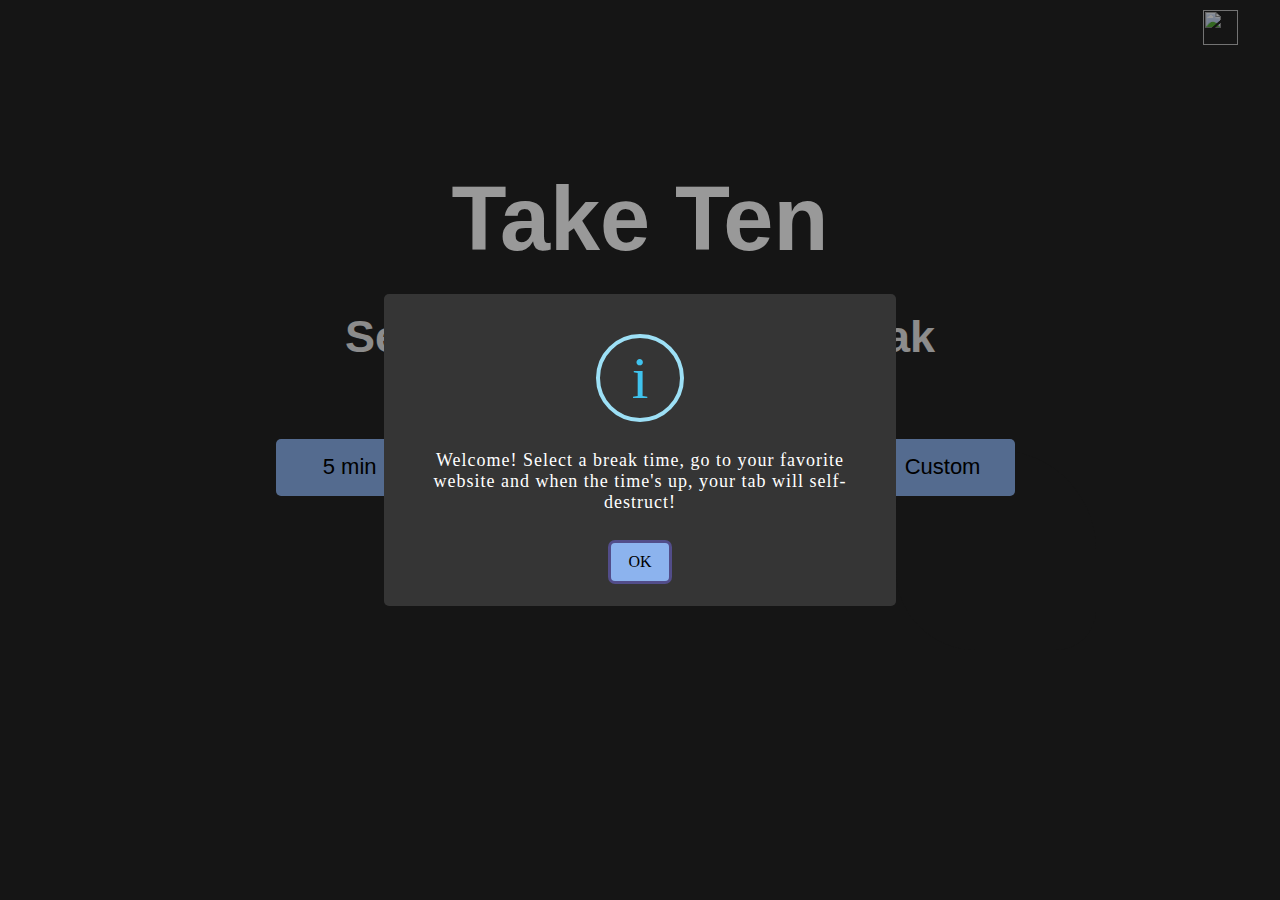
==== commit 4c8d6f93: "Update main file" ====
--- a/index.html
+++ b/index.html
@@ -1,34 +1,16 @@
 ﻿<html>
 <head>
     <meta name="viewport" content="width=device-width, height=device-height, initial-scale=1.0">
-    <!-- <meta name="color-scheme" content="dark"> -->
     <link rel="stylesheet" type="text/css" href="main.css">
-    <!-- <link rel="icon" type="image/x-icon" href="assets/icon.svg"> -->
-    <!-- <link rel="stylesheet" href="styles/IconFont.css"> -->
+    <link rel="stylesheet" href="IconFont.css"> 
     <link rel="stylesheet" type="text/css" href="bootstrap.css">
-    <script src="scripts/jquery.min.js"></script>
-    <script src="scripts/sweetalert.min.js"></script>
+    <script src="jquery.min.js"></script>
+    <script src="sweetalert.min.js"></script>
 
     <!-- Primary Meta Tags -->
     <title>Take Ten</title>
     <meta name="title" content="Self-Destructing Tabs">
     <meta name="description" content="Tackle procrastination by using self-destructing tabs and boost your productivity.">
-
-    <!-- Open Graph / Facebook -->
-    <meta property="og:type" content="website">
-    <meta property="og:url" content="https://breaks.eu.org/">
-    <meta property="og:title" content="Take a Break - Self-Destructing Tabs">
-    <meta property="og:description"
-        content="Tackle procrastination by using self-destructing tabs and boost your productivity.">
-    <meta property="og:image" content="assets/banner.png">
-
-    <!-- Twitter -->
-    <!-- <meta property="twitter:card" content="summary_large_image">
-    <meta property="twitter:url" content="https://breaks.eu.org/">
-    <meta property="twitter:title" content="Take a Break - Self-Destructing Tabs">
-    <meta property="twitter:description"
-        content="Tackle procrastination by using self-destructing tabs and boost your productivity.">
-    <meta property="twitter:image" content="assets/banner.png"> -->
 
 </head>
 
@@ -112,31 +94,11 @@
         </ul>
     </div>
 
-<!--
-    <footer>
+    <script src="jquery.scrollTo.min.js"></script>
+    <script type="text/javascript" src="jquery.fancybox.pack.js?v=2.1.5"></script>
+    <script type="text/javascript" src="bootstrap.min.js"></script>
 
-        <div id="author" class="footer-part">Copyright © Daksh P. Jain</div>
-        <div id="social_icons">
-            <li>
-                <a href="https://daksh.eu.org" target="_blank" title="Website">
-                    <span class="iconfont icon-web">
-                    </span>
-                </a>
-            </li>
-            <li>
-                <a href="https://github.com/daksh777/takeabreak" target="_blank " title="GitHub">
-                    <span class="iconfont icon-github" style="padding-left: 15px;">
-                    </span>
-                </a>
-            </li>
-        </div>
-    </footer> -->
-
-    <script src="scripts/jquery.scrollTo.min.js"></script>
-    <script type="text/javascript" src="scripts/jquery.fancybox.pack.js?v=2.1.5"></script>
-    <script type="text/javascript" src="scripts/bootstrap.min.js"></script>
-
-    <script src="scripts/main.js" type="text/javascript"></script>
+    <script src="main.js" type="text/javascript"></script>
     <script>
         window.onbeforeunload = function () {
             closeChildren();
--- a/IconFont.css
+++ b/IconFont.css
@@ -0,0 +1,48 @@
+/* Generated by Glyphter (http://www.glyphter.com) on  Wed Oct 06 2021*/
+@font-face {
+    font-family: 'IconFont';
+    src: url('../fonts/IconFont.eot');
+    src: url('../fonts/IconFont.eot?#iefix') format('embedded-opentype'),
+        url('../fonts/IconFont.woff') format('woff'),
+        url('../fonts/IconFont.ttf') format('truetype'),
+        url('../fonts/IconFont.svg#IconFont') format('svg');
+    font-weight: normal;
+    font-style: normal;
+}
+
+[class*='icon-']:before {
+    display: inline-block;
+    font-family: 'IconFont';
+    font-style: normal;
+    font-weight: normal;
+    line-height: 1;
+    -webkit-font-smoothing: antialiased;
+    -moz-osx-font-smoothing: grayscale
+}
+
+.icon-web:before {
+    content: '\0041';
+}
+
+.icon-arrow-right:before {
+    content: '\0042';
+}
+
+.icon-help:before {
+    content: '\0043';
+    font-size: 17px;
+}
+
+.icon-github:before {
+    content: '\0044';
+}
+
+.iconfont {
+    color: #A8A8A8 !important;
+    transition: 0.3s;
+}
+
+.iconfont:hover {
+    color: white !important;
+    transition: 0.3s;
+}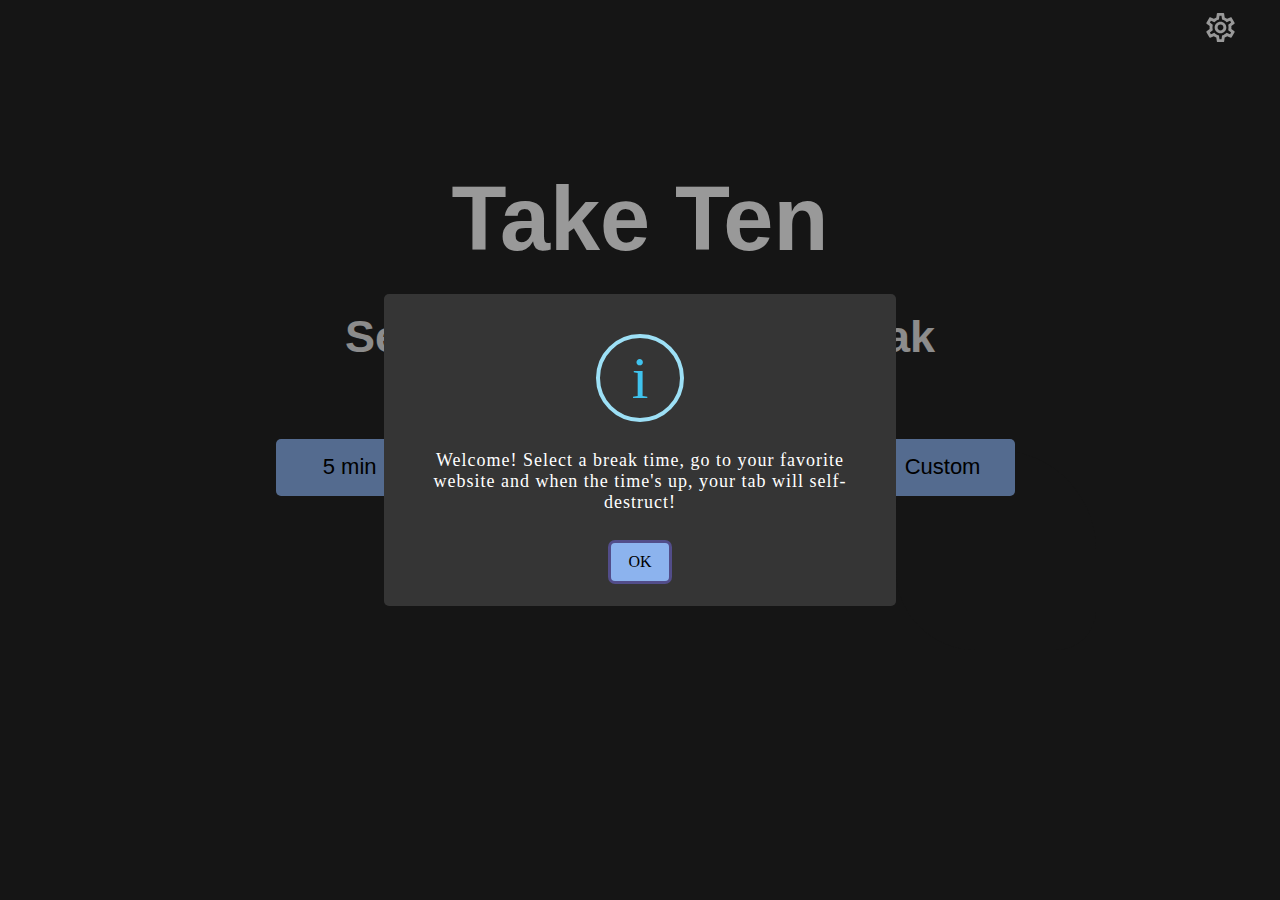
==== commit b3352fd2: "remove asset keyword" ====
--- a/index.html
+++ b/index.html
@@ -23,7 +23,7 @@
     <!-- @A dropdown menu for controlling notifications and audio alerts.----------------------------------------------------------------------------------------------------------------------------- -->
     <div class="top">
         <a  class="dropbtn" onmouseover="inside2()" onmouseleave="outside2()"  onclick="btnClick()">
-            <img src="assets/settings.svg" width="35rem" height="35rem">
+            <img src="settings.svg" width="35rem" height="35rem">
         </a><br>
         <div class="list" id="list2" onmouseover="inside2()" onmouseleave="outside2() ">
             <p id="show"></p>
